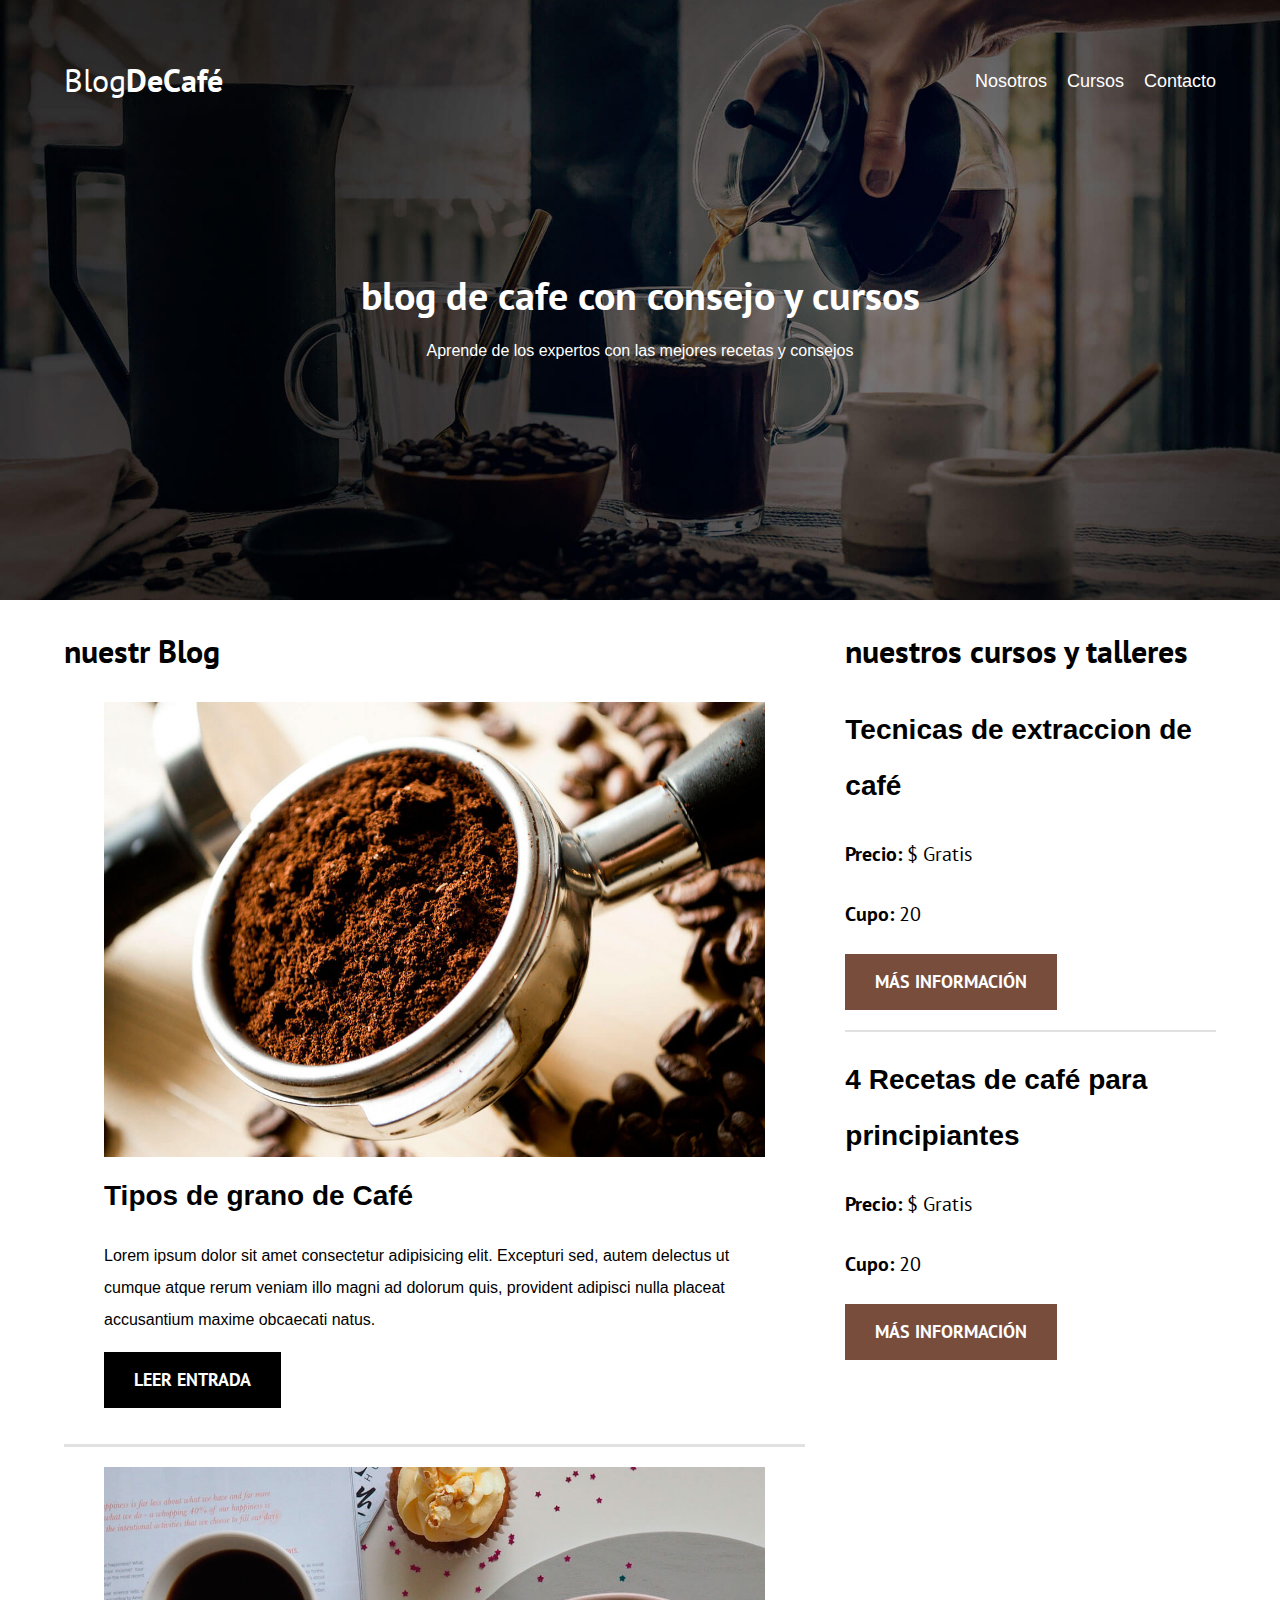
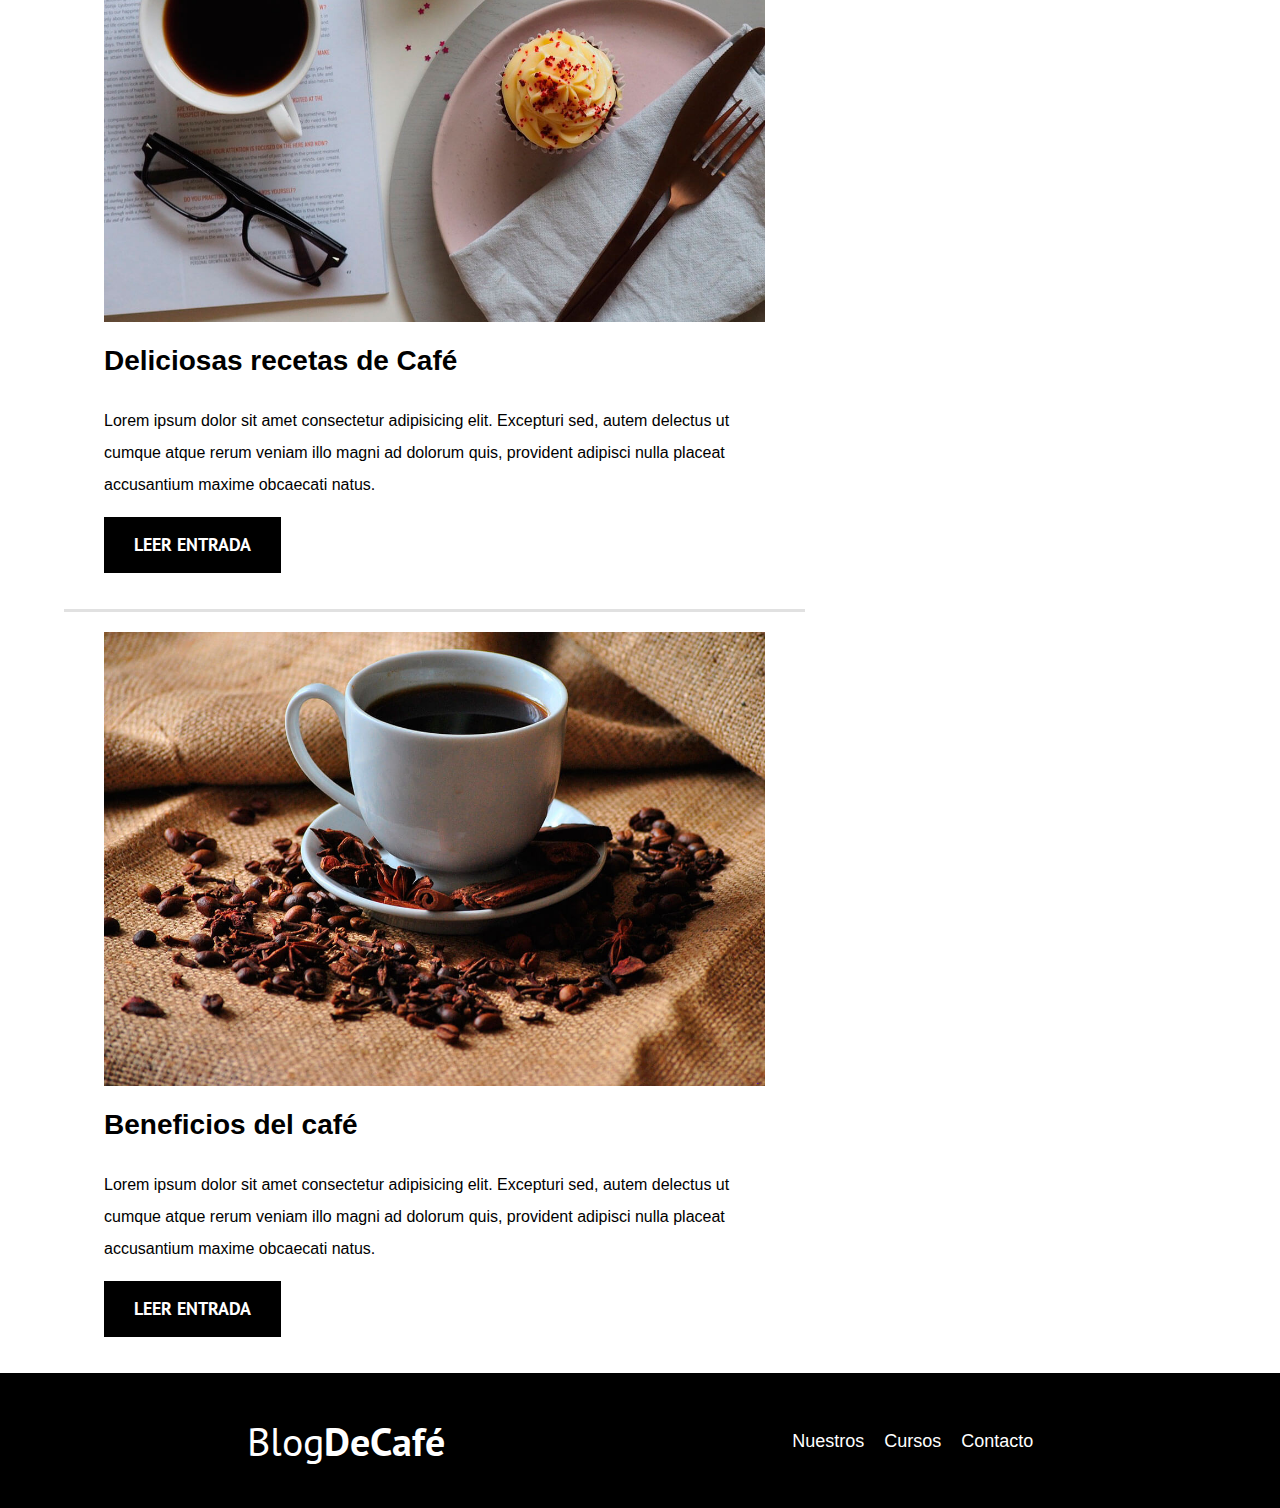
==== index.html @ 26c023c9 "footer agregado" ====
<!DOCTYPE html>
<html lang="en">
<head>
    <meta charset="UTF-8">
    <meta http-equiv="X-UA-Compatible" content="IE=edge">
    <meta name="viewport" content="width=device-width, minimum-scale = 1.0, maximum-scale = 1.0, user-scalable = no"/>
    <title>Cafeteria</title>
    <link rel="icon" type="image/x-icon" href="img/coffee.png"></head>
    <link rel="stylesheet" href="css/normalize.css">
    <link rel="preconnect" href="https://fonts.googleapis.com">
    <link rel="preconnect" href="https://fonts.gstatic.com" crossorigin>
    <link href="https://fonts.googleapis.com/css2?family=PT+Sans:wght@400;700&family=Staatliches&display=swap" rel="stylesheet">
    <link rel="stylesheet" href="css/style.css">
<body>
    <header class="header">
        <article class="contenedor">
            <article class="barra">
                <!-- logo -->
                <a class="logo no-margin centrear_texto" href="index.html">
                    <h1 class="logo__nombre">Blog<span class="logo__bold">DeCafé</span></h1>
                </a>

                <!-- navegacion principal -->
                <nav class="navegacion">
                    <a href="Pages/nosotros.html" class="navegacion__enlace">Nosotros</a>
                    <a href="Pages/cursos.html" class="navegacion__enlace">Cursos</a>
                    <a href="Pages/contacto.html" class="navegacion__enlace">Contacto</a>
                </nav>
            </article>
        </article>

        <!-- texto header -->
        <article class="header__texto">
            <h2 class="no-margin">blog de cafe con consejo y cursos</h2>
            <p>Aprende de los expertos con las mejores recetas y consejos</p>
        </article>
    </header>


    <section class="contenedor contenido-principal">
        <!-- contenido principal de la pagina -->
        <main class="blog">
            <h3>nuestr Blog</h3>

            <!-- primer articulo -->
            <article class="entrada">
                <figure class="entrada__imagen">
                    <img src="img/blog1.jpg" alt="imagen blog">
                    <figcaption class="entrada__contenido">
                        <h4 class="no-margin">Tipos de grano de Café</h4>
                           <p>Lorem ipsum dolor sit amet consectetur adipisicing elit. Excepturi sed, autem delectus ut cumque atque 
                            rerum veniam illo magni ad dolorum quis, provident adipisci nulla placeat accusantium maxime obcaecati natus.</p>
                            <a href="entrada.html" class="boton boton--primario">Leer entrada</a>
                    </figcaption>
                </figure>
            </article>

            <!-- segundo articulo -->
            <article class="entrada">
                <figure class="entrada__imagen">
                    <img src="img/blog2.jpg" alt="imagen blog">
                    <figcaption class="entrada__contenido">
                        <h4 class="no-margin">Deliciosas recetas de Café</h4>
                        <p>Lorem ipsum dolor sit amet consectetur adipisicing elit. Excepturi sed, autem delectus ut cumque atque
                            rerum veniam illo magni ad dolorum quis, provident adipisci nulla placeat accusantium maxime obcaecati
                            natus.</p>
                        <a href="entrada.html" class="boton boton--primario">Leer entrada</a>
                    </figcaption>
                </figure>
            </article>

            <!-- tercer articulo -->
            <article class="entrada">
                <figure class="entrada__imagen">
                    <img src="img/blog3.jpg" alt="imagen blog">
                    <figcaption class="entrada__contenido">
                        <h4 class="no-margin">Beneficios del café</h4>
                        <p>Lorem ipsum dolor sit amet consectetur adipisicing elit. Excepturi sed, autem delectus ut cumque atque
                            rerum veniam illo magni ad dolorum quis, provident adipisci nulla placeat accusantium maxime obcaecati
                            natus.</p>
                        <a href="entrada.html" class="boton boton--primario">Leer entrada</a>
                    </figcaption>
                </figure>
            </article>
        </main>

        <!-- aside fuera del contenido principal -->
        <aside class="flex sidebar">
            <h3>nuestros cursos y talleres</h3>

            <!-- LISTA NO ORDENADA -->
            <ul class="cursos no-padding">
                <!-- primera lista  -->
                <li class="widge-curso">
                    <h4 class="no-margin">Tecnicas de extraccion de café</h4>
                    <p class="widge-curso__label">Precio: 
                        <span class="widge-curso__precio">$ Gratis</span>
                    </p>
                    <p class="widge-curso__label">Cupo:
                        <span class="widge-curso__precio">20</span>
                    </p>
                    <a href="entrada.html" class="boton boton--secundario">Más información</a>
                </li>

                <!-- segunda lista -->
                <li class="widge-curso">
                    <h4 class="no-margin">4 Recetas de café para principiantes</h4>
                    <p class="widge-curso__label">Precio:
                        <span class="widge-curso__precio">$ Gratis</span>
                    </p>
                    <p class="widge-curso__label">Cupo:
                        <span class="widge-curso__precio">20</span>
                    </p>
                    <a href="entrada.html" class="boton boton--secundario">Más información</a>
                </li>
            </ul>

        </aside>
    </section>

    <!-- footer -->
    <footer class="footer">
        <article class="footer--nav contenedor">
            <h2 class="logo__nombre">Blog<span class="logo__bold">DeCafé</span></h2>
            <nav class="navegacion">
                <a href="Pages/nosotros.html" class="navegacion__enlace">Nuestros</a>
                <a href="Pages/cursos.html" class="navegacion__enlace">Cursos</a>
                <a href="Pages/contacto.html" class="navegacion__enlace">Contacto</a>
            </nav>
        </article>
    </footer>
</body>
</html>
---- css/style.css ----
:root{
    --fuenteHeading: 'PT sans', sans-serif;
    --fuenteParrafo: 'Open sans', sans-serif;
    --primario: #784D3C;
    --blanco: #fff;
    --negro: #000;
    --rojo: #F00;
    --claro: #e1e1e1;
}

html{
    box-sizing: border-box;
    font-size: 62.5%; /* 1rem = 10px */

}
*, *:before, *:after{
    box-sizing: inherit;
}
body{
    font-size: 1.6rem; /* 16px */
    font-family: var(--fuenteParrafo);
    line-height: 2;
}

/* Globales */
.contenedor {
    width: min(90% , 1200px);
    margin: 0 auto;
}
a{
    text-decoration: none;
}
h1, h2, h3{
    font-family: var(--fuenteHeading);
    line-height: 1.2;
}
h1{
    font-size: 4,8rem;
}
h2{
    font-size: 4rem;
}
h3{
    font-size: 3.2rem;
}
h4{
    font-size: 2.8rem;
}
img{
    max-width: 100%;
}
.no-margin{
    margin: 0;
}
.no-padding{
    padding: 0;
}
.centrear-texto{
    text-align: center;
}

/* Header */
.header{
    background-image: url(../img/banner.jpg);
    background-size: cover;
    height: 60rem;
    background-repeat: no-repeat;
    background-position: center center;
}
.header__texto{
    text-align: center;
    color: var(--blanco);
    margin-top: 5rem;
}
@media (min-width: 768px) {
    .header__texto{
        margin-top: 15rem;
    }
    .barra{
        display: flex;
        justify-content: space-between;
        align-items: center;
    }
}
.barra{
    padding-top: 4rem;
}
.logo{
    color: var(--blanco);
}
.logo__nombre{
    color: var(--blanco);
    font-weight: 400;
}
.logo__bold{
    font-weight: 700;
}
@media (min-width: 768px) {
    .navegacion{
        display: flex;
        gap: 2rem;
    }
}
.navegacion__enlace{
    display: block;
    text-align: center;
    font-size: 1.8rem;
    color: var(--blanco);
    cursor: pointer;
}
.navegacion__enlace:hover{
    color: var(--rojo);
}

/* contenido principal */
@media (min-width: 768px) {
    .contenido-principal{
        display: grid;
        grid-template-columns: 2fr 1fr;
        column-gap: 4rem;
    } 
}
.entrada{
    border-bottom: 3px solid var(--claro);
    margin-bottom: 2rem;
}
.entrada:last-of-type{
    border: none;
    margin-bottom: 0;
}
.boton{
    display: block;
    font-family: var(--fuenteHeading);
    color: var(--blanco);
    text-align: center;
    padding: 1rem 3rem;
    font-size: 1.8rem;
    text-transform: uppercase;
    font-weight: 700;
    margin-bottom: 2rem;
}
@media (min-width: 768px) {
    .boton{
        display: inline-block;
    }
    
}
.boton--primario{
    background-color: var(--negro);
}
.boton--secundario{
    background-color: var(--primario);
}
.cursos{
    list-style: none;
}
.widge-curso{
    border-bottom: 2px solid var(--claro);
    margin-bottom: 2rem;
}
.widge-curso:last-of-type{
    border: none;
    margin-bottom: 0;
}
.widge-curso__label{
    font-family: var(--fuenteHeading);
    font-weight: bold;
}
.widge-curso__precio{
    font-weight: normal ;
}
.widge-curso__precio, .widge-curso__label{
    font-size: 2rem;
}

.footer{
    background-color: var(--negro);
    padding: 1rem;
}

.footer--nav{
    display: flex;
    justify-content: space-around;
    align-items: center;
}
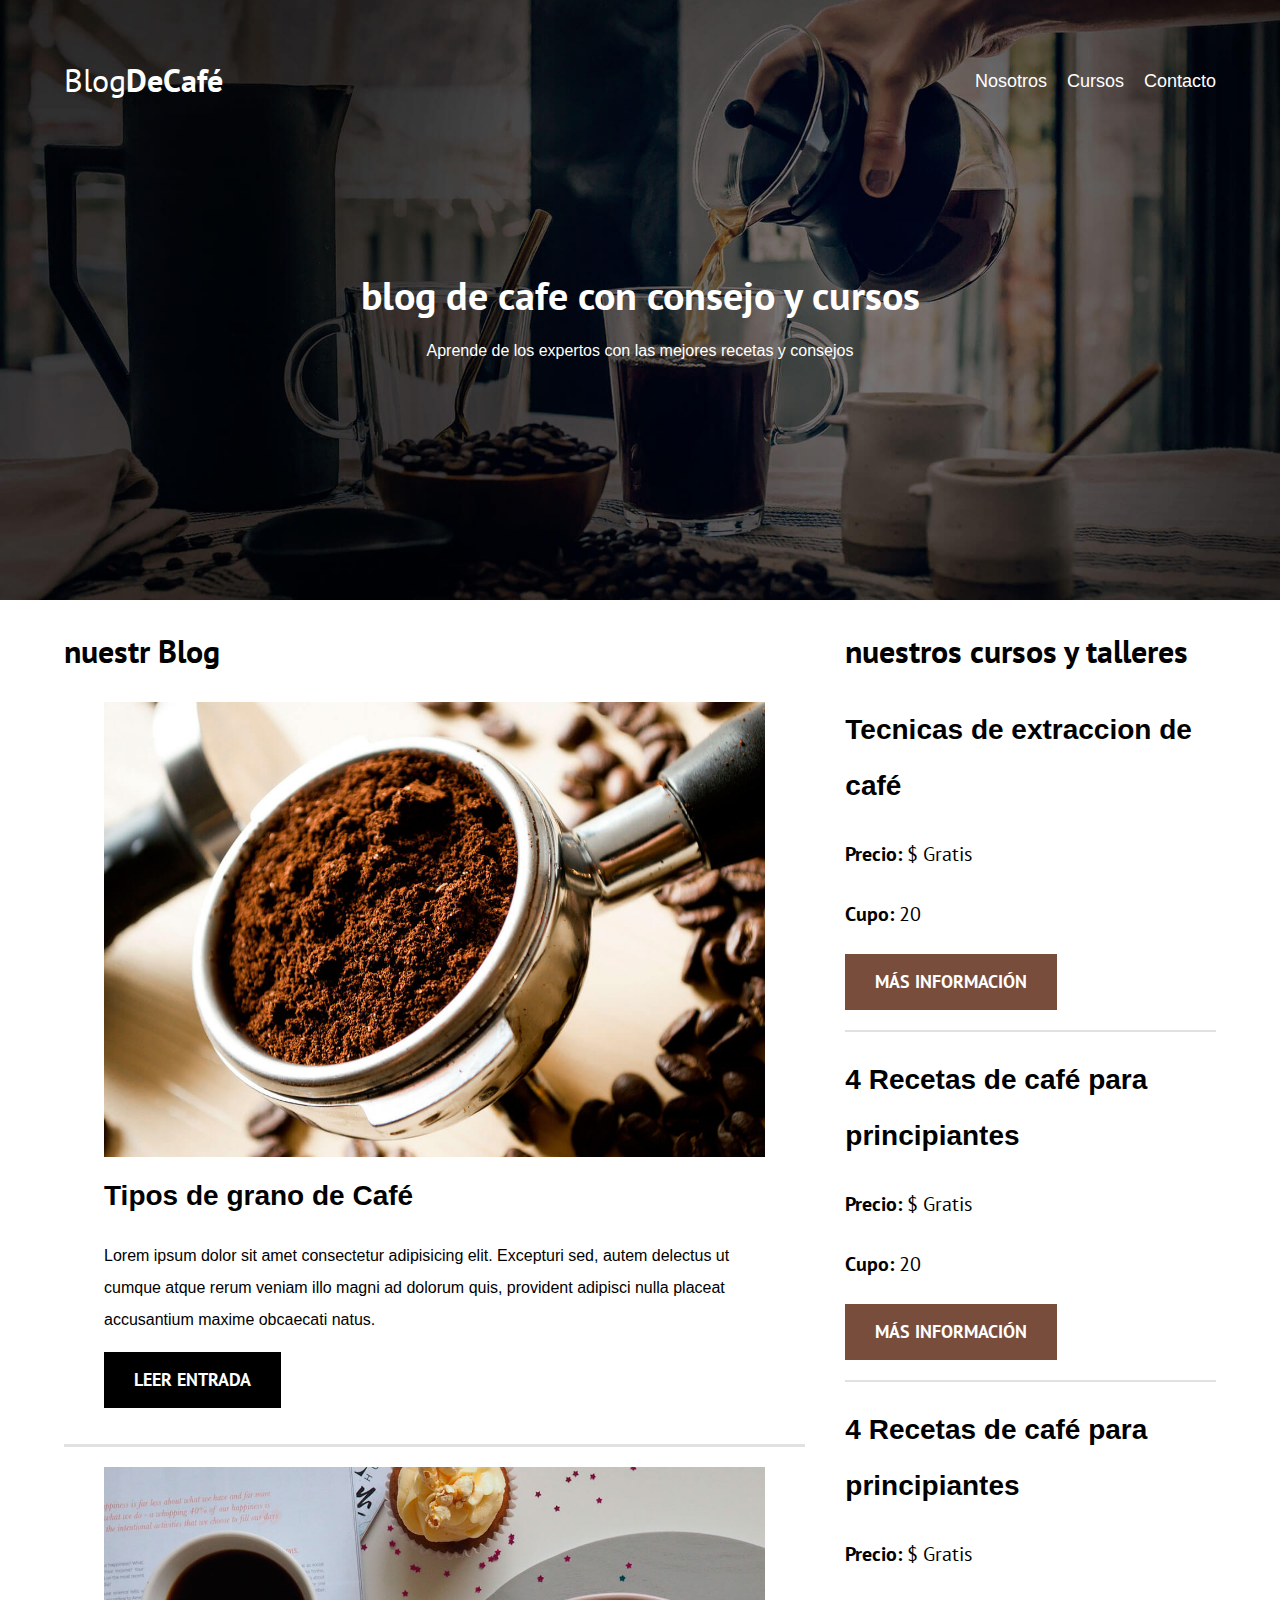
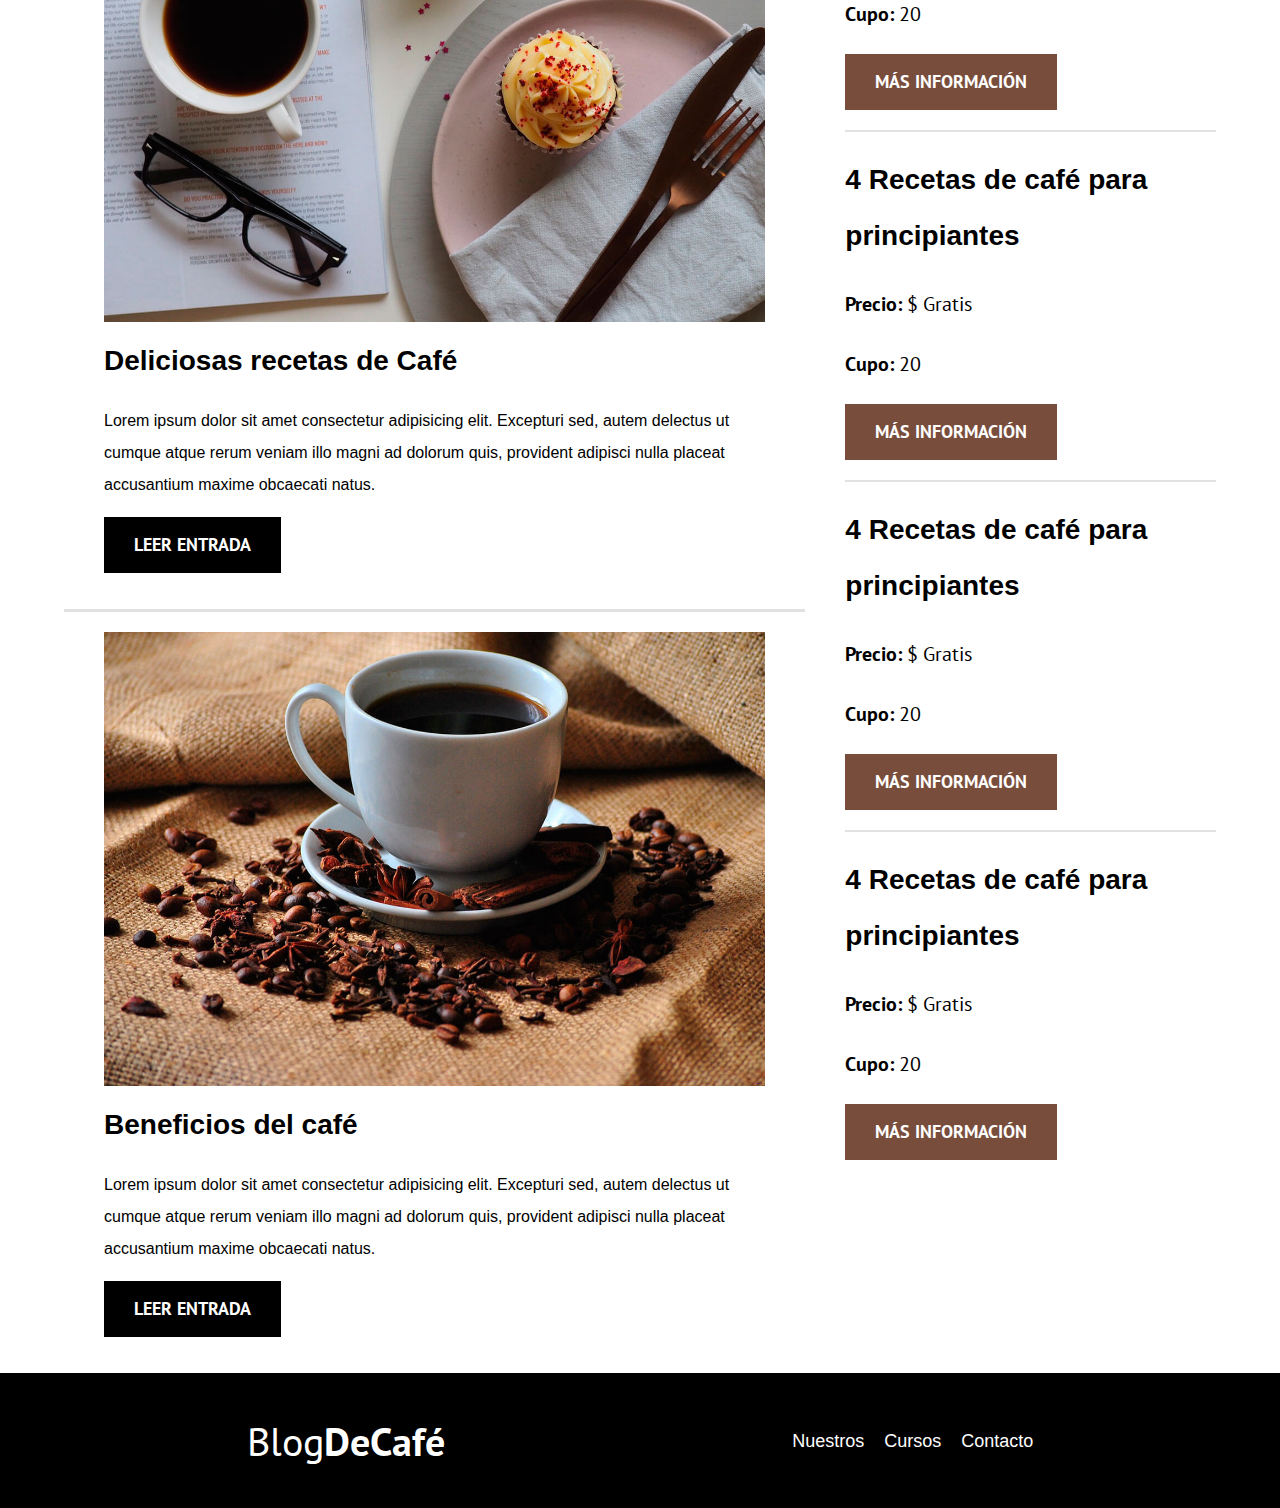
==== commit fa0bdd73: "Cursos.html terminado" ====
--- a/index.html
+++ b/index.html
@@ -113,6 +113,55 @@
                     </p>
                     <a href="entrada.html" class="boton boton--secundario">Más información</a>
                 </li>
+
+                <!-- tercera lista -->
+                <li class="widge-curso">
+                    <h4 class="no-margin">4 Recetas de café para principiantes</h4>
+                    <p class="widge-curso__label">Precio:
+                        <span class="widge-curso__precio">$ Gratis</span>
+                    </p>
+                    <p class="widge-curso__label">Cupo:
+                        <span class="widge-curso__precio">20</span>
+                    </p>
+                    <a href="entrada.html" class="boton boton--secundario">Más información</a>
+                </li>
+
+                <!-- cuarta lista -->
+                <li class="widge-curso">
+                    <h4 class="no-margin">4 Recetas de café para principiantes</h4>
+                    <p class="widge-curso__label">Precio:
+                        <span class="widge-curso__precio">$ Gratis</span>
+                    </p>
+                    <p class="widge-curso__label">Cupo:
+                        <span class="widge-curso__precio">20</span>
+                    </p>
+                    <a href="entrada.html" class="boton boton--secundario">Más información</a>
+                </li>
+
+                <!-- quinta lista -->
+                <li class="widge-curso">
+                    <h4 class="no-margin">4 Recetas de café para principiantes</h4>
+                    <p class="widge-curso__label">Precio:
+                        <span class="widge-curso__precio">$ Gratis</span>
+                    </p>
+                    <p class="widge-curso__label">Cupo:
+                        <span class="widge-curso__precio">20</span>
+                    </p>
+                    <a href="entrada.html" class="boton boton--secundario">Más información</a>
+                </li>
+
+                <!-- sexta lista -->
+                <li class="widge-curso">
+                    <h4 class="no-margin">4 Recetas de café para principiantes</h4>
+                    <p class="widge-curso__label">Precio:
+                        <span class="widge-curso__precio">$ Gratis</span>
+                    </p>
+                    <p class="widge-curso__label">Cupo:
+                        <span class="widge-curso__precio">20</span>
+                    </p>
+                    <a href="entrada.html" class="boton boton--secundario">Más información</a>
+                </li>
+                
             </ul>
 
         </aside>
--- a/css/style.css
+++ b/css/style.css
@@ -172,14 +172,53 @@
 .widge-curso__precio, .widge-curso__label{
     font-size: 2rem;
 }
-
 .footer{
     background-color: var(--negro);
     padding: 1rem;
 }
 
-.footer--nav{
-    display: flex;
-    justify-content: space-around;
-    align-items: center;
+@media (min-width: 480px) {
+    
+    .footer--nav{
+        display: flex;
+        justify-content: space-around;
+        align-items: center;
+    }
+}
+
+/* sobre nosotros */
+@media (min-width: 768px) {
+    .sobre--nosotros{
+        display: grid;
+        grid-template-columns: repeat(2, 1fr);
+        column-gap: 2rem;
+        margin: 0 0 100px 0;
+    }
+}
+
+/* cursos html */
+.curso{
+    padding: 3rem 0;
+    border-bottom: 1px solid var(--claro);
+}
+.curso:last-of-type{
+    border: none;
+}
+@media (min-width: 768px) {
+    .curso{
+        display: grid;
+        grid-template-columns: 1fr 2fr;
+        column-gap: 2rem;
+    }
+}
+.curso__label {
+    font-family: var(--fuenteHeading);
+    font-weight: bold;
+}
+.curso__precio {
+    font-weight: normal;
+}
+.curso__precio,
+.curso__label {
+    font-size: 2rem;
 }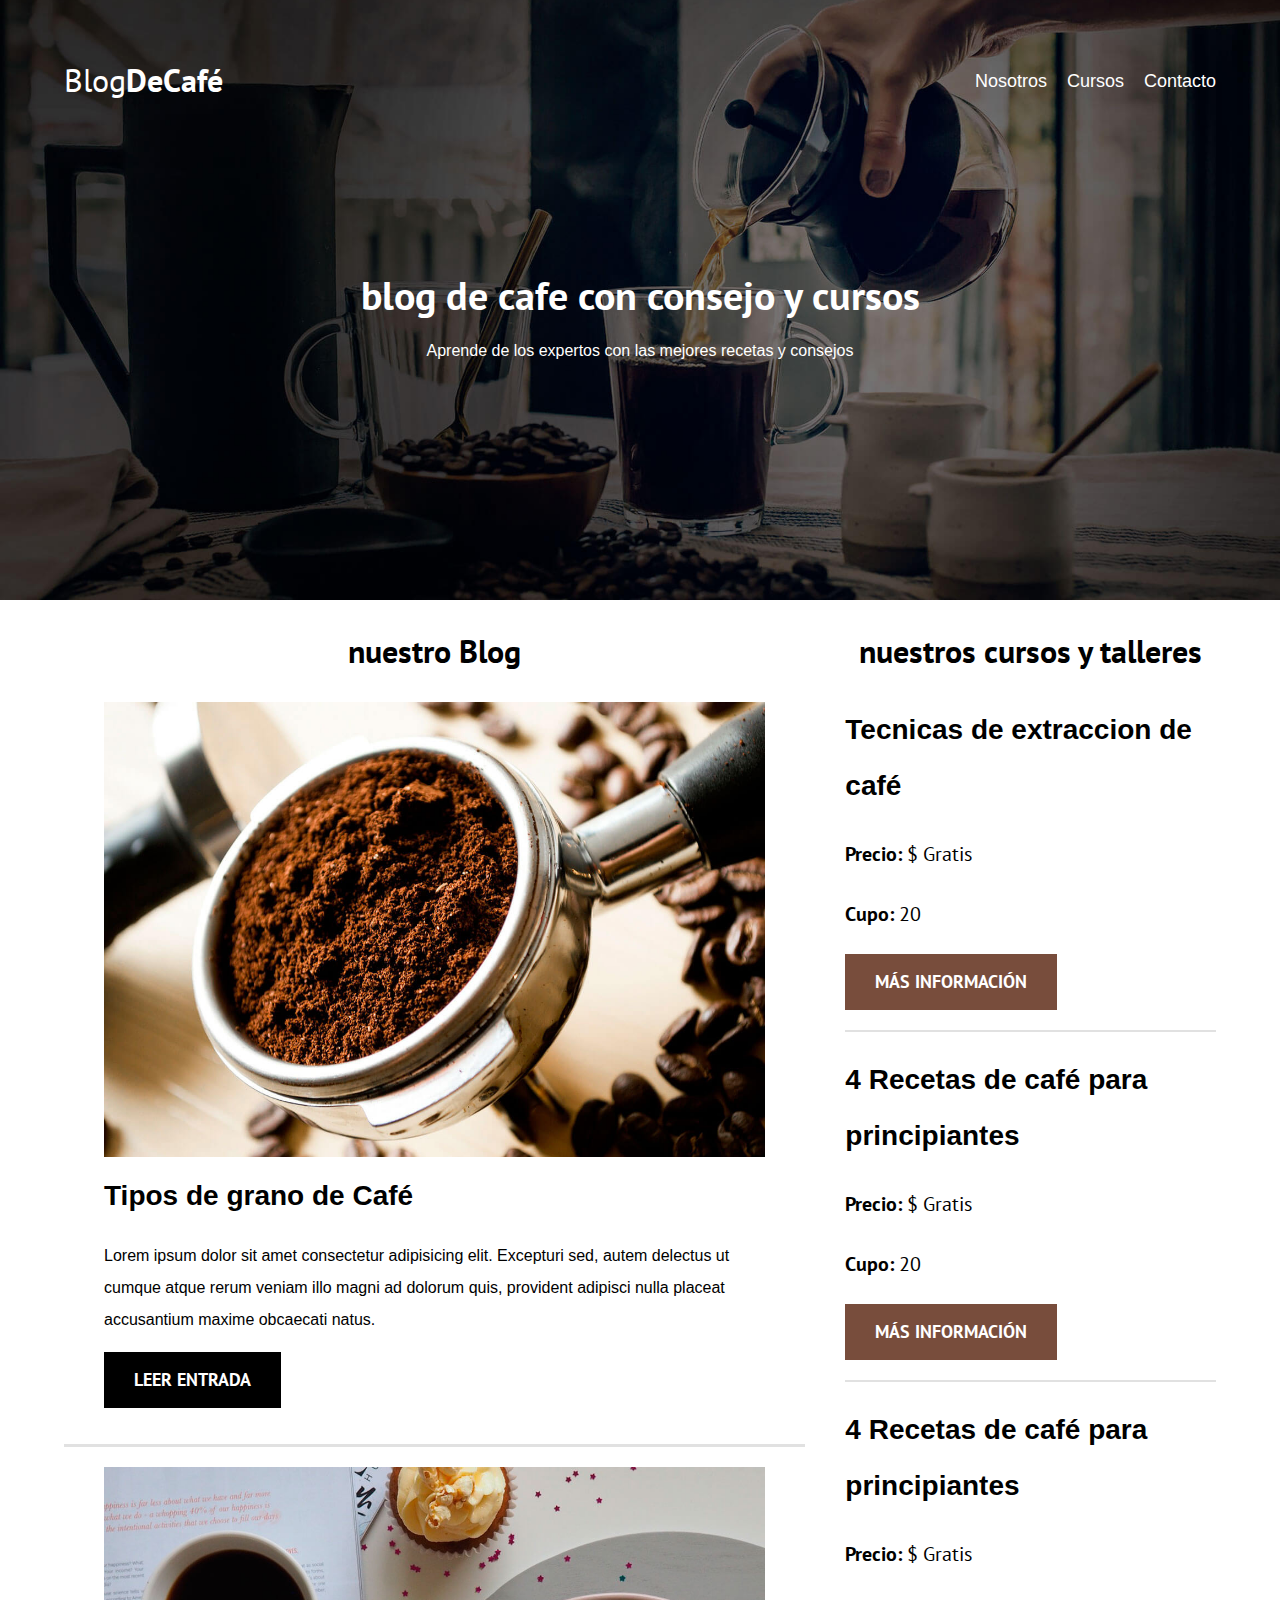
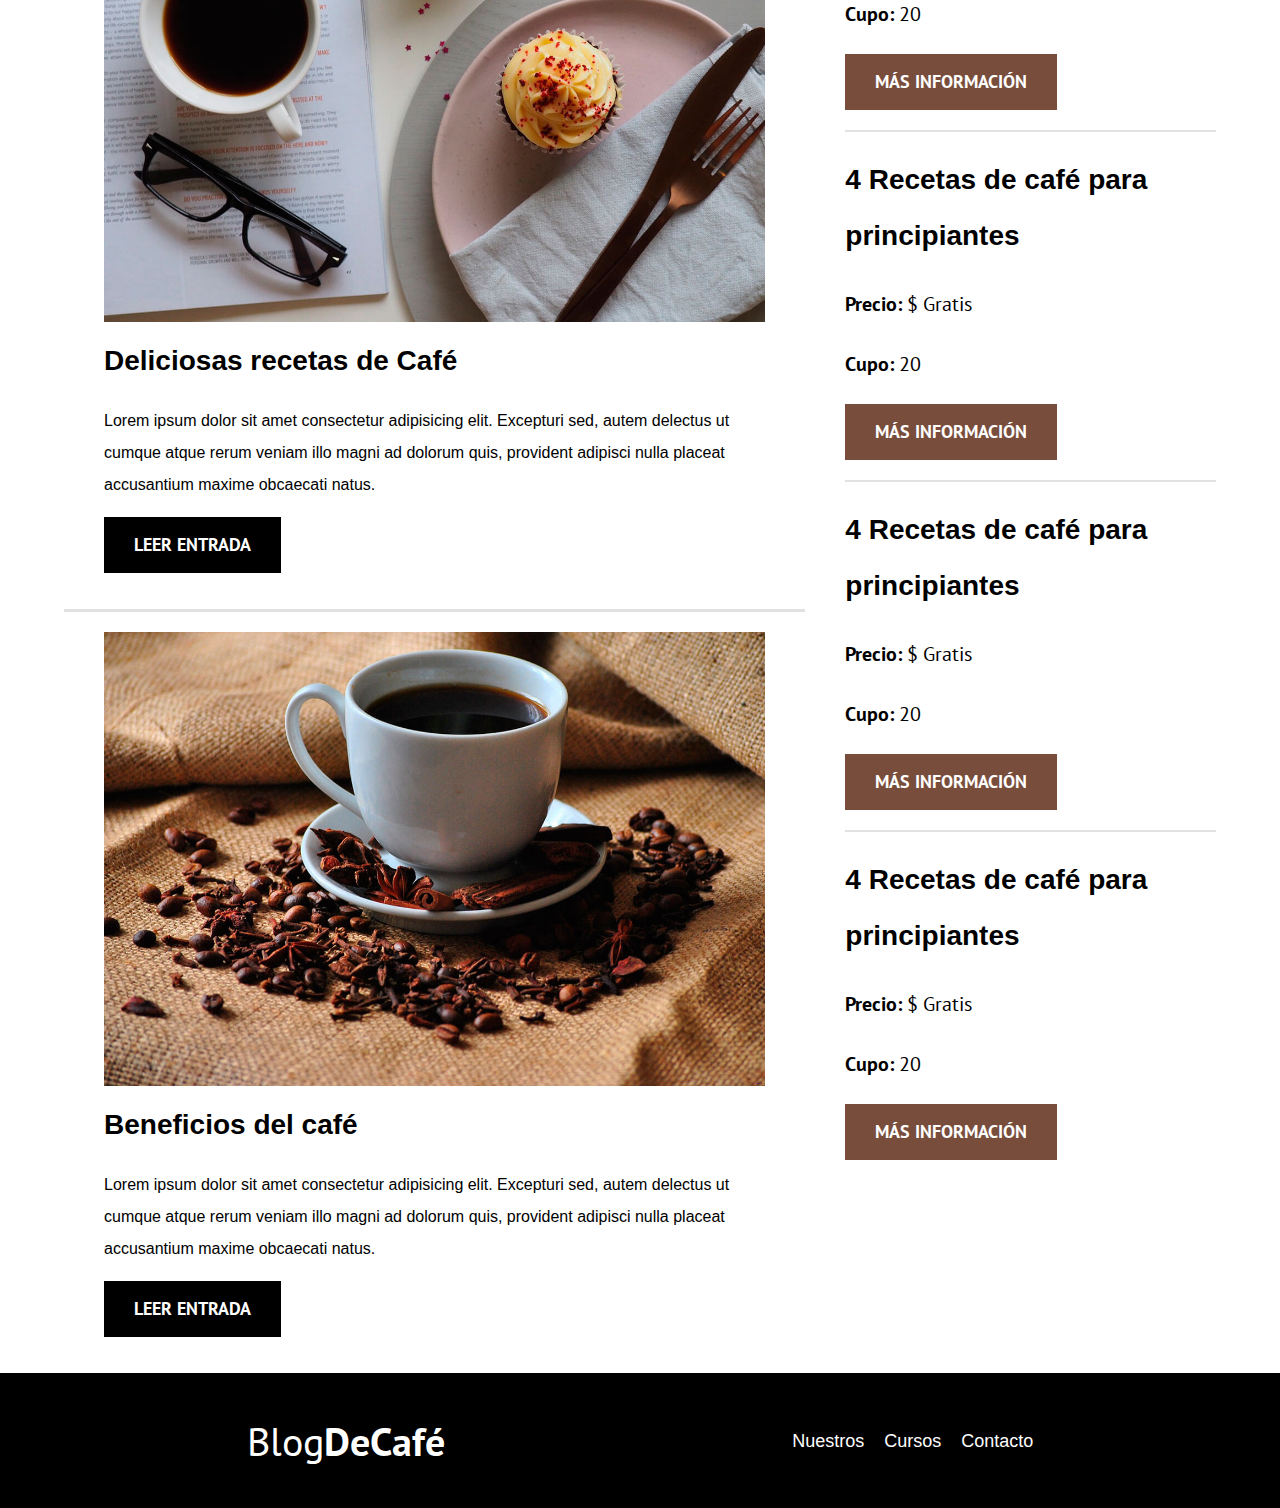
==== commit 78fa2d75: "preload configurado" ====
--- a/index.html
+++ b/index.html
@@ -1,16 +1,30 @@
 <!DOCTYPE html>
 <html lang="en">
+
 <head>
     <meta charset="UTF-8">
     <meta http-equiv="X-UA-Compatible" content="IE=edge">
-    <meta name="viewport" content="width=device-width, minimum-scale = 1.0, maximum-scale = 1.0, user-scalable = no"/>
+    <meta name="viewport" content="width=device-width, minimum-scale = 1.0, maximum-scale = 1.0, user-scalable = no" />
     <title>Cafeteria</title>
-    <link rel="icon" type="image/x-icon" href="img/coffee.png"></head>
+    <link rel="preconnect" href="https://fonts.googleapis.com">
+    <link rel="preconnect" href="https://fonts.gstatic.com" crossorigin="crossorigin">
+
+    <!-- Preload -->
+    <link rel="Preload" href="img/coffee.png" as="icon">
+    <link rel="icon" type="image/x-icon" href="img/coffee.png">
+
+    <link rel="Preload" href="css/normalize.css" as="style">
     <link rel="stylesheet" href="css/normalize.css">
-    <link rel="preconnect" href="https://fonts.googleapis.com">
-    <link rel="preconnect" href="https://fonts.gstatic.com" crossorigin>
-    <link href="https://fonts.googleapis.com/css2?family=PT+Sans:wght@400;700&family=Staatliches&display=swap" rel="stylesheet">
+
+    <link rel="Preload"
+        href="https://fonts.googleapis.com/css2?family=PT+Sans:wght@400;700&family=Staatliches&display=swap"
+        crossorigin="crossorigin" as="font">
+    <link href="https://fonts.googleapis.com/css2?family=PT+Sans:wght@400;700&family=Staatliches&display=swap"
+        rel="stylesheet">
+
+    <link rel="Preload" href="css/style.css" as="style">
     <link rel="stylesheet" href="css/style.css">
+</head>
 <body>
     <header class="header">
         <article class="contenedor">
@@ -40,17 +54,17 @@
     <section class="contenedor contenido-principal">
         <!-- contenido principal de la pagina -->
         <main class="blog">
-            <h3>nuestr Blog</h3>
+            <h3 class="centrear-texto">nuestro Blog</h3>
 
             <!-- primer articulo -->
             <article class="entrada">
                 <figure class="entrada__imagen">
-                    <img src="img/blog1.jpg" alt="imagen blog">
+                    <img loading="lazy" src="img/blog1.jpg" alt="imagen blog">
                     <figcaption class="entrada__contenido">
                         <h4 class="no-margin">Tipos de grano de Café</h4>
                            <p>Lorem ipsum dolor sit amet consectetur adipisicing elit. Excepturi sed, autem delectus ut cumque atque 
                             rerum veniam illo magni ad dolorum quis, provident adipisci nulla placeat accusantium maxime obcaecati natus.</p>
-                            <a href="entrada.html" class="boton boton--primario">Leer entrada</a>
+                            <a href="Pages/entrada.html" class="boton boton--primario">Leer entrada</a>
                     </figcaption>
                 </figure>
             </article>
@@ -58,13 +72,13 @@
             <!-- segundo articulo -->
             <article class="entrada">
                 <figure class="entrada__imagen">
-                    <img src="img/blog2.jpg" alt="imagen blog">
+                    <img loading="lazy" src="img/blog2.jpg" alt="imagen blog">
                     <figcaption class="entrada__contenido">
                         <h4 class="no-margin">Deliciosas recetas de Café</h4>
                         <p>Lorem ipsum dolor sit amet consectetur adipisicing elit. Excepturi sed, autem delectus ut cumque atque
                             rerum veniam illo magni ad dolorum quis, provident adipisci nulla placeat accusantium maxime obcaecati
                             natus.</p>
-                        <a href="entrada.html" class="boton boton--primario">Leer entrada</a>
+                        <a href="Pages/entrada.html" class="boton boton--primario">Leer entrada</a>
                     </figcaption>
                 </figure>
             </article>
@@ -72,13 +86,13 @@
             <!-- tercer articulo -->
             <article class="entrada">
                 <figure class="entrada__imagen">
-                    <img src="img/blog3.jpg" alt="imagen blog">
+                    <img loading="lazy" src="img/blog3.jpg" alt="imagen blog">
                     <figcaption class="entrada__contenido">
                         <h4 class="no-margin">Beneficios del café</h4>
                         <p>Lorem ipsum dolor sit amet consectetur adipisicing elit. Excepturi sed, autem delectus ut cumque atque
                             rerum veniam illo magni ad dolorum quis, provident adipisci nulla placeat accusantium maxime obcaecati
                             natus.</p>
-                        <a href="entrada.html" class="boton boton--primario">Leer entrada</a>
+                        <a href="Pages/entrada.html" class="boton boton--primario">Leer entrada</a>
                     </figcaption>
                 </figure>
             </article>
@@ -86,7 +100,7 @@
 
         <!-- aside fuera del contenido principal -->
         <aside class="flex sidebar">
-            <h3>nuestros cursos y talleres</h3>
+            <h3 class=" centrear-texto">nuestros cursos y talleres</h3>
 
             <!-- LISTA NO ORDENADA -->
             <ul class="cursos no-padding">
@@ -99,7 +113,7 @@
                     <p class="widge-curso__label">Cupo:
                         <span class="widge-curso__precio">20</span>
                     </p>
-                    <a href="entrada.html" class="boton boton--secundario">Más información</a>
+                    <a href="Pages/entrada.html" class="boton boton--secundario">Más información</a>
                 </li>
 
                 <!-- segunda lista -->
@@ -111,7 +125,7 @@
                     <p class="widge-curso__label">Cupo:
                         <span class="widge-curso__precio">20</span>
                     </p>
-                    <a href="entrada.html" class="boton boton--secundario">Más información</a>
+                    <a href="Pages/entrada.html" class="boton boton--secundario">Más información</a>
                 </li>
 
                 <!-- tercera lista -->
@@ -123,7 +137,7 @@
                     <p class="widge-curso__label">Cupo:
                         <span class="widge-curso__precio">20</span>
                     </p>
-                    <a href="entrada.html" class="boton boton--secundario">Más información</a>
+                    <a href="Pages/entrada.html" class="boton boton--secundario">Más información</a>
                 </li>
 
                 <!-- cuarta lista -->
@@ -135,7 +149,7 @@
                     <p class="widge-curso__label">Cupo:
                         <span class="widge-curso__precio">20</span>
                     </p>
-                    <a href="entrada.html" class="boton boton--secundario">Más información</a>
+                    <a href="Pages/entrada.html" class="boton boton--secundario">Más información</a>
                 </li>
 
                 <!-- quinta lista -->
@@ -147,7 +161,7 @@
                     <p class="widge-curso__label">Cupo:
                         <span class="widge-curso__precio">20</span>
                     </p>
-                    <a href="entrada.html" class="boton boton--secundario">Más información</a>
+                    <a href="Pages/entrada.html" class="boton boton--secundario">Más información</a>
                 </li>
 
                 <!-- sexta lista -->
@@ -159,7 +173,7 @@
                     <p class="widge-curso__label">Cupo:
                         <span class="widge-curso__precio">20</span>
                     </p>
-                    <a href="entrada.html" class="boton boton--secundario">Más información</a>
+                    <a href="Pages/entrada.html" class="boton boton--secundario">Más información</a>
                 </li>
                 
             </ul>
--- a/css/style.css
+++ b/css/style.css
@@ -138,12 +138,15 @@
     text-transform: uppercase;
     font-weight: 700;
     margin-bottom: 2rem;
+    border: none;
 }
 @media (min-width: 768px) {
     .boton{
         display: inline-block;
-    }
-    
+    }    
+}
+.boton:hover{
+    cursor: pointer;
 }
 .boton--primario{
     background-color: var(--negro);
@@ -221,4 +224,40 @@
 .curso__precio,
 .curso__label {
     font-size: 2rem;
-}+}
+
+/* contacto */
+.contacto-bg{
+    background-image: url(../img/contacto.jpg);
+    width: 100%;
+    height: 40rem;
+    background-repeat: no-repeat;
+    background-size: cover;
+    margin: 0 auto;
+}
+.formulario{
+    background-color: var(--blanco);
+    margin: -5rem auto 0 auto;
+    width: 90%;
+    padding: 5rem;
+}
+.campo{
+    display: flex;
+    margin-bottom: 2rem ;
+    gap: 2rem;
+}
+.campo__label{
+    flex: 0 0 9rem;
+    text-align: right;
+}
+.campo__label:hover{
+    cursor: pointer;
+}
+.campo__field{
+    flex: 1;
+    border: 1px solid var(--claro);
+}
+.campo__field--textarea{
+    height: 20rem;
+}
+
--- a/css/style.css
+++ b/css/style.css
@@ -138,12 +138,15 @@
     text-transform: uppercase;
     font-weight: 700;
     margin-bottom: 2rem;
+    border: none;
 }
 @media (min-width: 768px) {
     .boton{
         display: inline-block;
-    }
-    
+    }    
+}
+.boton:hover{
+    cursor: pointer;
 }
 .boton--primario{
     background-color: var(--negro);
@@ -221,4 +224,40 @@
 .curso__precio,
 .curso__label {
     font-size: 2rem;
-}+}
+
+/* contacto */
+.contacto-bg{
+    background-image: url(../img/contacto.jpg);
+    width: 100%;
+    height: 40rem;
+    background-repeat: no-repeat;
+    background-size: cover;
+    margin: 0 auto;
+}
+.formulario{
+    background-color: var(--blanco);
+    margin: -5rem auto 0 auto;
+    width: 90%;
+    padding: 5rem;
+}
+.campo{
+    display: flex;
+    margin-bottom: 2rem ;
+    gap: 2rem;
+}
+.campo__label{
+    flex: 0 0 9rem;
+    text-align: right;
+}
+.campo__label:hover{
+    cursor: pointer;
+}
+.campo__field{
+    flex: 1;
+    border: 1px solid var(--claro);
+}
+.campo__field--textarea{
+    height: 20rem;
+}
+
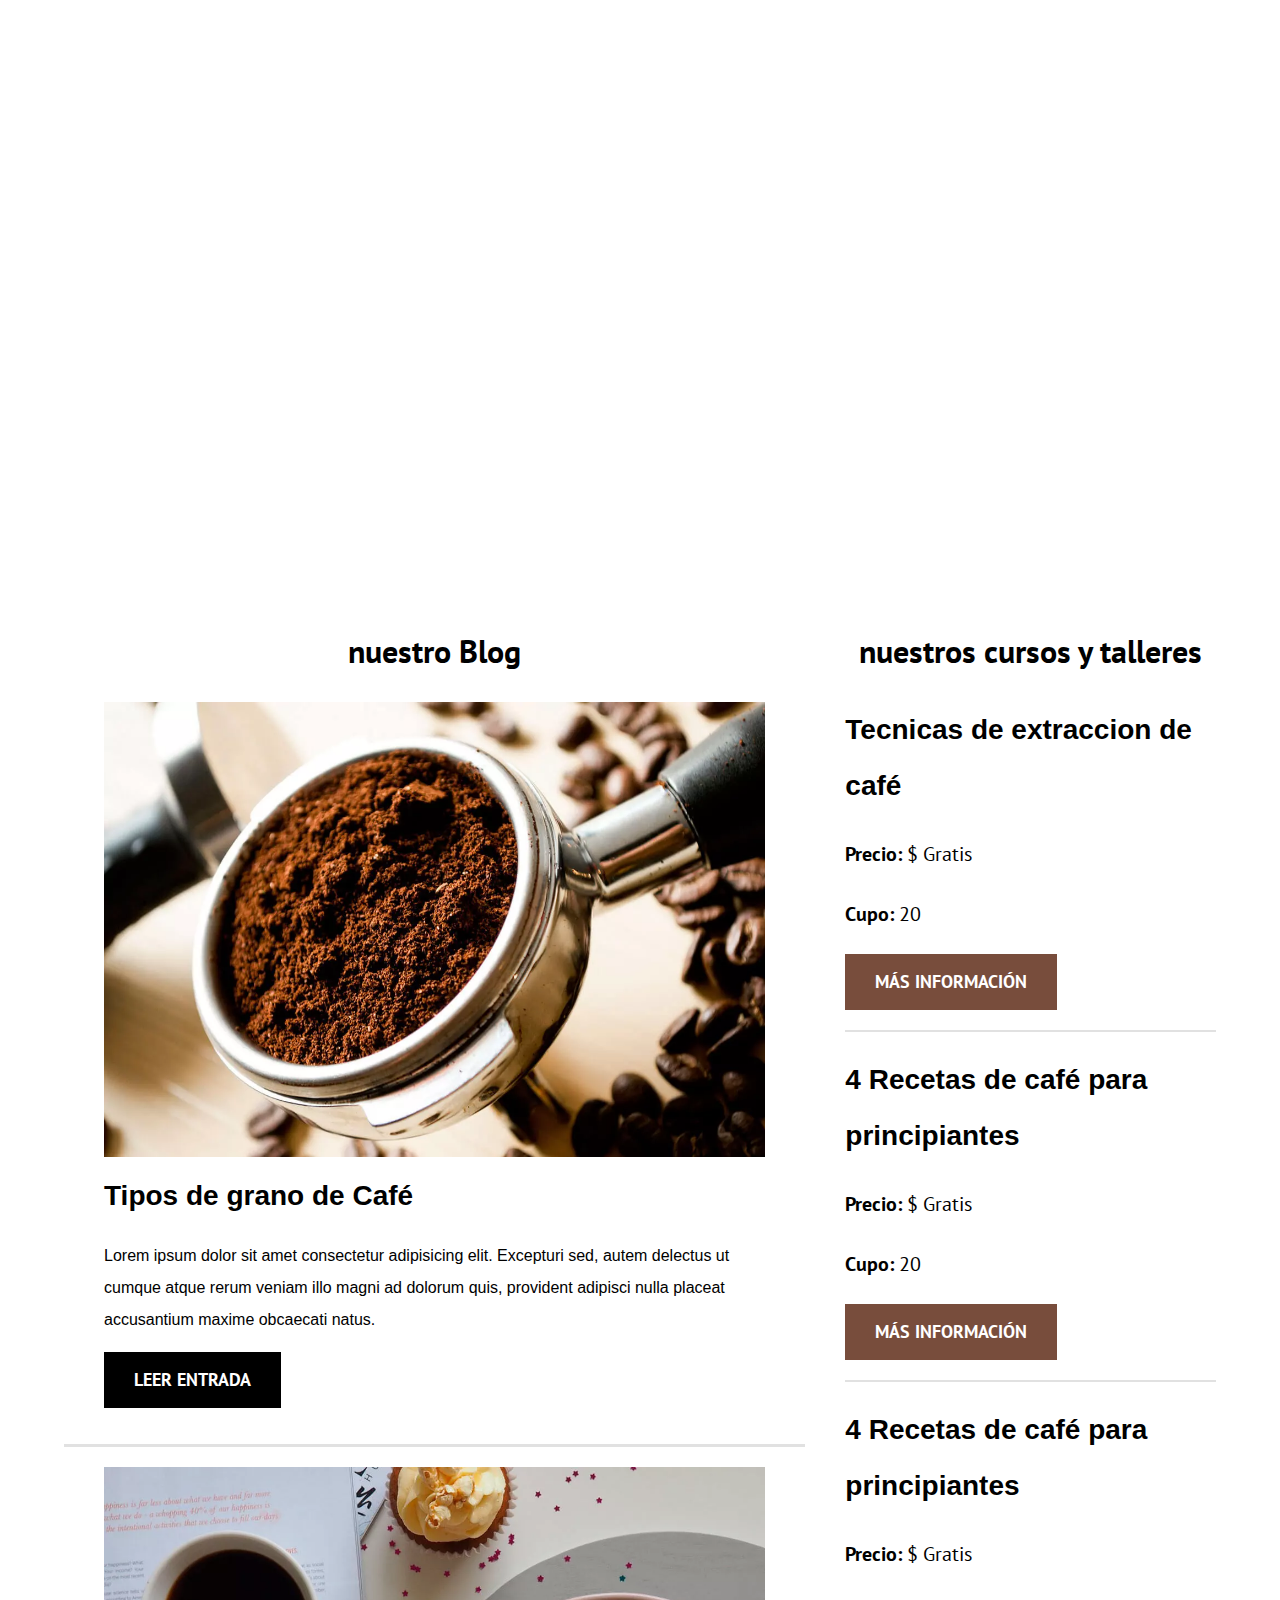
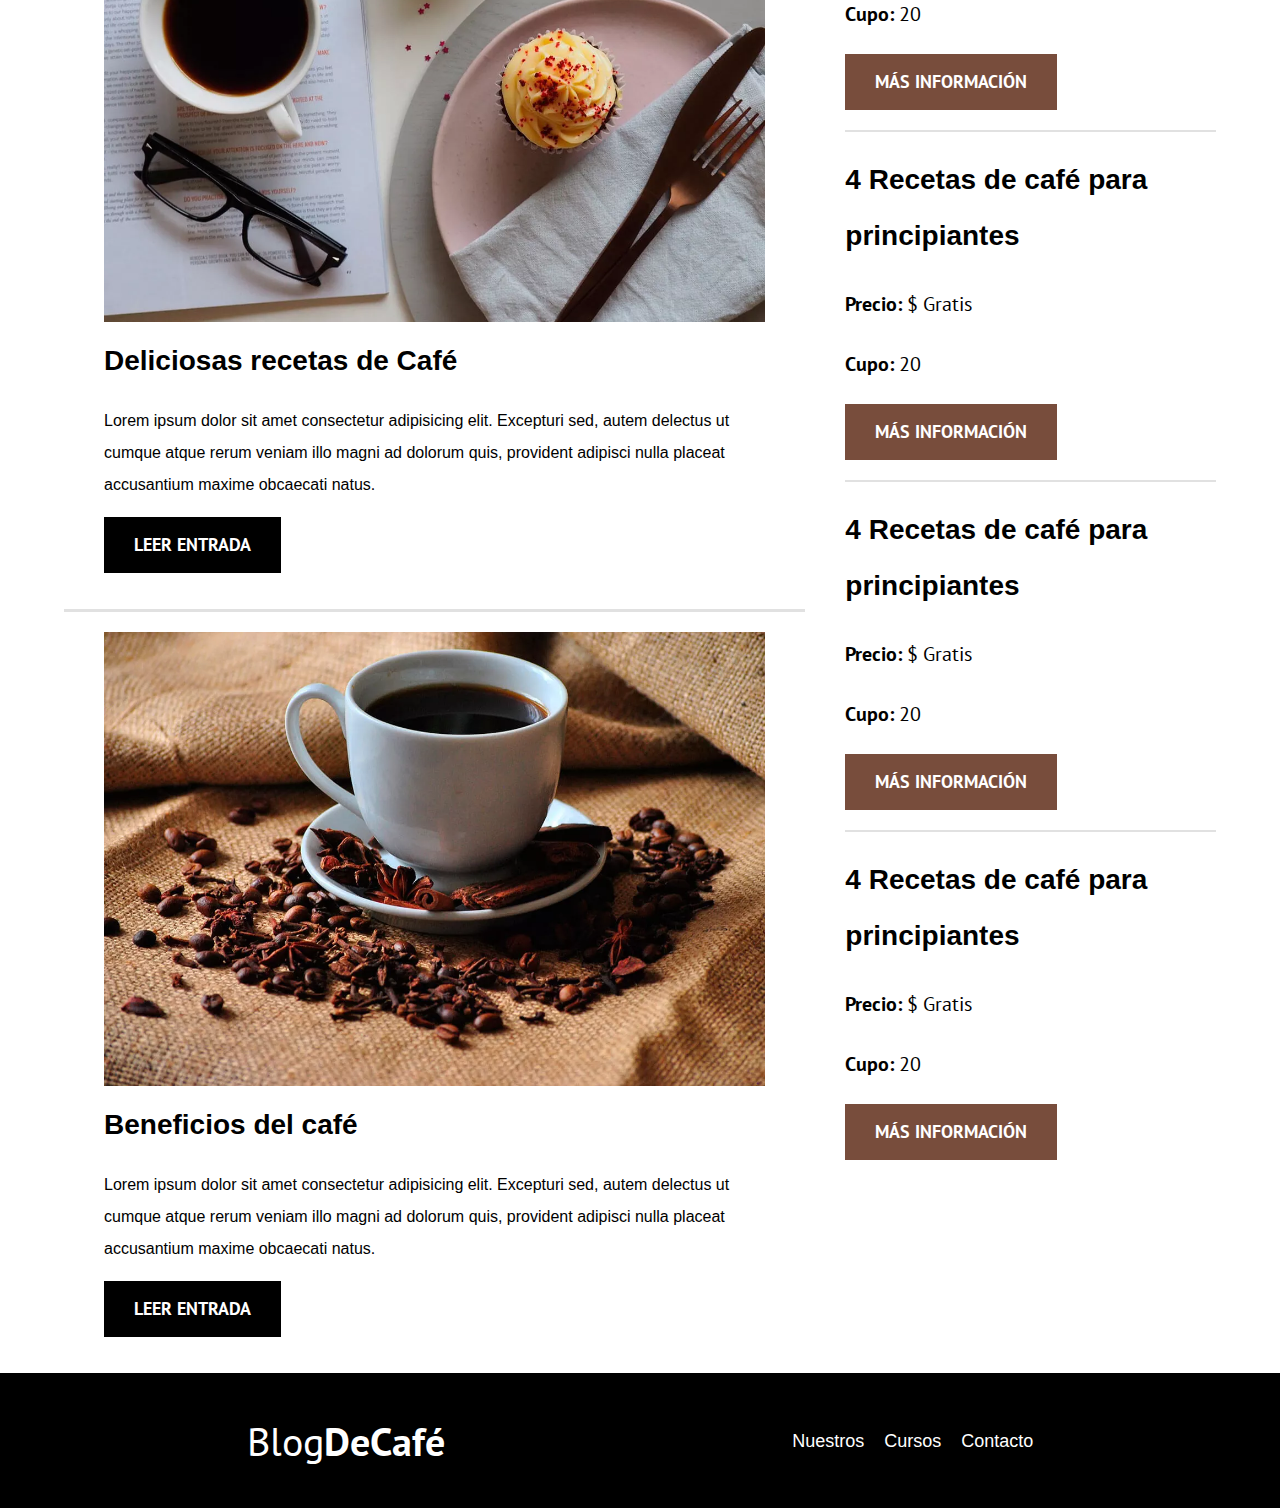
==== commit 957bf7bb: "imagenes remasterizadas" ====
--- a/index.html
+++ b/index.html
@@ -6,8 +6,9 @@
     <meta http-equiv="X-UA-Compatible" content="IE=edge">
     <meta name="viewport" content="width=device-width, minimum-scale = 1.0, maximum-scale = 1.0, user-scalable = no" />
     <title>Cafeteria</title>
-    <link rel="preconnect" href="https://fonts.googleapis.com">
-    <link rel="preconnect" href="https://fonts.gstatic.com" crossorigin="crossorigin">
+    <!-- Prefetch -->
+    <link rel="Prefetch" href="Pages/nosotros.html" as="document">
+    
 
     <!-- Preload -->
     <link rel="Preload" href="img/coffee.png" as="icon">
@@ -16,11 +17,10 @@
     <link rel="Preload" href="css/normalize.css" as="style">
     <link rel="stylesheet" href="css/normalize.css">
 
-    <link rel="Preload"
-        href="https://fonts.googleapis.com/css2?family=PT+Sans:wght@400;700&family=Staatliches&display=swap"
-        crossorigin="crossorigin" as="font">
-    <link href="https://fonts.googleapis.com/css2?family=PT+Sans:wght@400;700&family=Staatliches&display=swap"
-        rel="stylesheet">
+    <link rel="Preload" href="https://fonts.googleapis.com/css2?family=PT+Sans:wght@400;700&family=Staatliches&display=swap" crossorigin="crossorigin" as="font">
+    <link href="https://fonts.googleapis.com/css2?family=PT+Sans:wght@400;700&family=Staatliches&display=swap" rel="stylesheet">
+    <link rel="preconnect" href="https://fonts.googleapis.com">
+    <link rel="preconnect" href="https://fonts.gstatic.com" crossorigin="crossorigin">
 
     <link rel="Preload" href="css/style.css" as="style">
     <link rel="stylesheet" href="css/style.css">
@@ -59,7 +59,10 @@
             <!-- primer articulo -->
             <article class="entrada">
                 <figure class="entrada__imagen">
-                    <img loading="lazy" src="img/blog1.jpg" alt="imagen blog">
+                    <picture>
+                        <source loading="lazy" srcset="img/blog1.webp" type="image/webp">
+                        <img loading="lazy" src="img/blog1.jpg" alt="imagen blog">
+                    </picture>
                     <figcaption class="entrada__contenido">
                         <h4 class="no-margin">Tipos de grano de Café</h4>
                            <p>Lorem ipsum dolor sit amet consectetur adipisicing elit. Excepturi sed, autem delectus ut cumque atque 
@@ -72,7 +75,10 @@
             <!-- segundo articulo -->
             <article class="entrada">
                 <figure class="entrada__imagen">
-                    <img loading="lazy" src="img/blog2.jpg" alt="imagen blog">
+                    <picture>
+                        <source loading="lazy" srcset="img/blog2.webp" type="image/webp">
+                        <img loading="lazy" src="img/blog2.jpg" alt="imagen blog">
+                    </picture>
                     <figcaption class="entrada__contenido">
                         <h4 class="no-margin">Deliciosas recetas de Café</h4>
                         <p>Lorem ipsum dolor sit amet consectetur adipisicing elit. Excepturi sed, autem delectus ut cumque atque
@@ -86,7 +92,10 @@
             <!-- tercer articulo -->
             <article class="entrada">
                 <figure class="entrada__imagen">
-                    <img loading="lazy" src="img/blog3.jpg" alt="imagen blog">
+                    <picture>
+                        <source loading="lazy" srcset="img/blog3.webp" type="image/webp">
+                        <img loading="lazy" src="img/blog3.jpg" alt="imagen blog">
+                    </picture>
                     <figcaption class="entrada__contenido">
                         <h4 class="no-margin">Beneficios del café</h4>
                         <p>Lorem ipsum dolor sit amet consectetur adipisicing elit. Excepturi sed, autem delectus ut cumque atque
@@ -192,5 +201,6 @@
             </nav>
         </article>
     </footer>
+    <script src="js/modernizr.js"></script>
 </body>
 </html>--- a/css/style.css
+++ b/css/style.css
@@ -60,8 +60,13 @@
 }
 
 /* Header */
+.webp .header{
+    background-image: url(../img/banner.webp);
+}
+.no-webp .header{
+    background-image: url(../img/banner.jpg);
+}
 .header{
-    background-image: url(../img/banner.jpg);
     background-size: cover;
     height: 60rem;
     background-repeat: no-repeat;
--- a/css/style.css
+++ b/css/style.css
@@ -60,8 +60,13 @@
 }
 
 /* Header */
+.webp .header{
+    background-image: url(../img/banner.webp);
+}
+.no-webp .header{
+    background-image: url(../img/banner.jpg);
+}
 .header{
-    background-image: url(../img/banner.jpg);
     background-size: cover;
     height: 60rem;
     background-repeat: no-repeat;
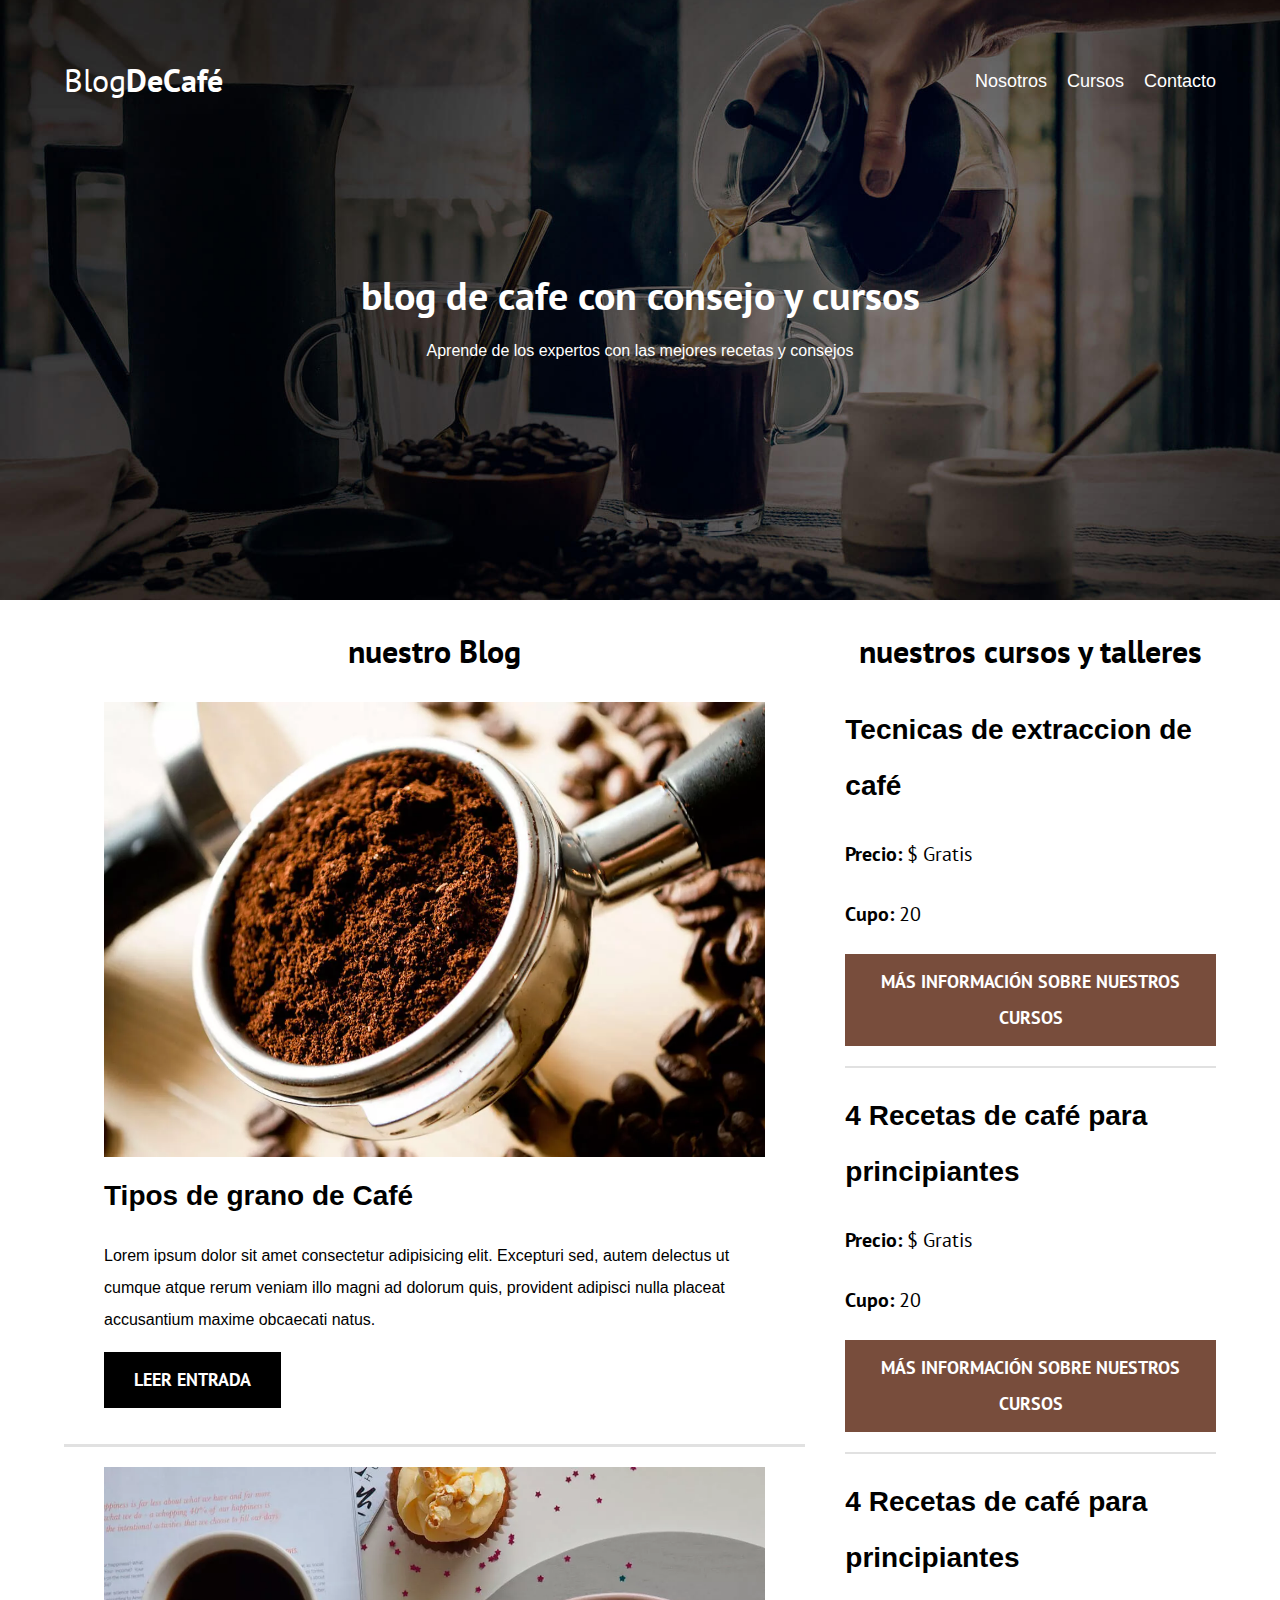
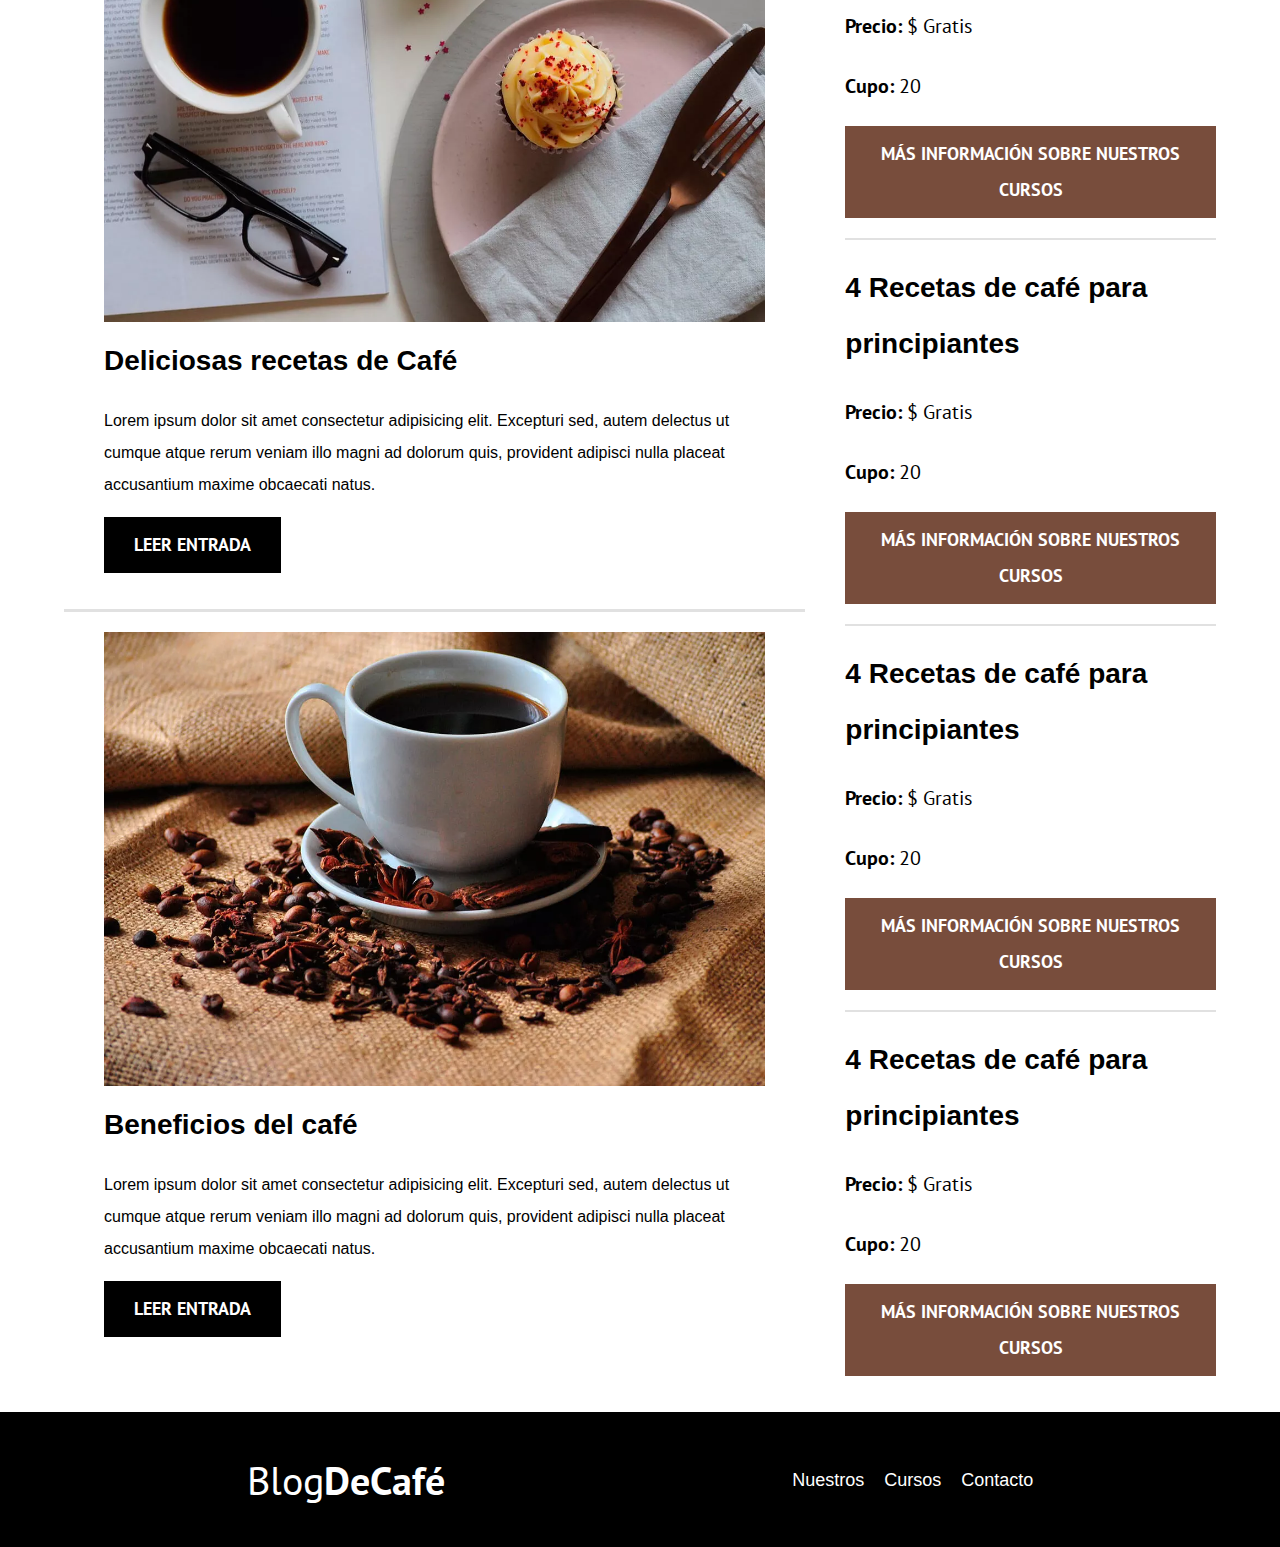
==== commit 80c19536: "Pagina terminada" ====
--- a/index.html
+++ b/index.html
@@ -6,6 +6,7 @@
     <meta http-equiv="X-UA-Compatible" content="IE=edge">
     <meta name="viewport" content="width=device-width, minimum-scale = 1.0, maximum-scale = 1.0, user-scalable = no" />
     <title>Cafeteria</title>
+    <meta name="description" content="Pagina web de blog de cafeteria">
     <!-- Prefetch -->
     <link rel="Prefetch" href="Pages/nosotros.html" as="document">
     
@@ -31,7 +32,7 @@
             <article class="barra">
                 <!-- logo -->
                 <a class="logo no-margin centrear_texto" href="index.html">
-                    <h1 class="logo__nombre">Blog<span class="logo__bold">DeCafé</span></h1>
+                    <h1 class="logo__nombre centrear-texto">Blog<span class="logo__bold">DeCafé</span></h1>
                 </a>
 
                 <!-- navegacion principal -->
@@ -122,7 +123,7 @@
                     <p class="widge-curso__label">Cupo:
                         <span class="widge-curso__precio">20</span>
                     </p>
-                    <a href="Pages/entrada.html" class="boton boton--secundario">Más información</a>
+                    <a href="Pages/entrada.html" class="boton boton--secundario">Más información sobre nuestros cursos</a>
                 </li>
 
                 <!-- segunda lista -->
@@ -134,7 +135,7 @@
                     <p class="widge-curso__label">Cupo:
                         <span class="widge-curso__precio">20</span>
                     </p>
-                    <a href="Pages/entrada.html" class="boton boton--secundario">Más información</a>
+                    <a href="Pages/entrada.html" class="boton boton--secundario">Más información sobre nuestros cursos</a>
                 </li>
 
                 <!-- tercera lista -->
@@ -146,7 +147,7 @@
                     <p class="widge-curso__label">Cupo:
                         <span class="widge-curso__precio">20</span>
                     </p>
-                    <a href="Pages/entrada.html" class="boton boton--secundario">Más información</a>
+                    <a href="Pages/entrada.html" class="boton boton--secundario">Más información sobre nuestros cursos</a>
                 </li>
 
                 <!-- cuarta lista -->
@@ -158,7 +159,7 @@
                     <p class="widge-curso__label">Cupo:
                         <span class="widge-curso__precio">20</span>
                     </p>
-                    <a href="Pages/entrada.html" class="boton boton--secundario">Más información</a>
+                    <a href="Pages/entrada.html" class="boton boton--secundario">Más información sobre nuestros cursos</a>
                 </li>
 
                 <!-- quinta lista -->
@@ -170,7 +171,7 @@
                     <p class="widge-curso__label">Cupo:
                         <span class="widge-curso__precio">20</span>
                     </p>
-                    <a href="Pages/entrada.html" class="boton boton--secundario">Más información</a>
+                    <a href="Pages/entrada.html" class="boton boton--secundario">Más información sobre nuestros cursos</a>
                 </li>
 
                 <!-- sexta lista -->
@@ -182,7 +183,7 @@
                     <p class="widge-curso__label">Cupo:
                         <span class="widge-curso__precio">20</span>
                     </p>
-                    <a href="Pages/entrada.html" class="boton boton--secundario">Más información</a>
+                    <a href="Pages/entrada.html" class="boton boton--secundario">Más información sobre nuestros cursos</a>
                 </li>
                 
             </ul>
--- a/css/style.css
+++ b/css/style.css
@@ -63,10 +63,8 @@
 .webp .header{
     background-image: url(../img/banner.webp);
 }
-.no-webp .header{
+.header{
     background-image: url(../img/banner.jpg);
-}
-.header{
     background-size: cover;
     height: 60rem;
     background-repeat: no-repeat;
--- a/css/style.css
+++ b/css/style.css
@@ -63,10 +63,8 @@
 .webp .header{
     background-image: url(../img/banner.webp);
 }
-.no-webp .header{
+.header{
     background-image: url(../img/banner.jpg);
-}
-.header{
     background-size: cover;
     height: 60rem;
     background-repeat: no-repeat;
